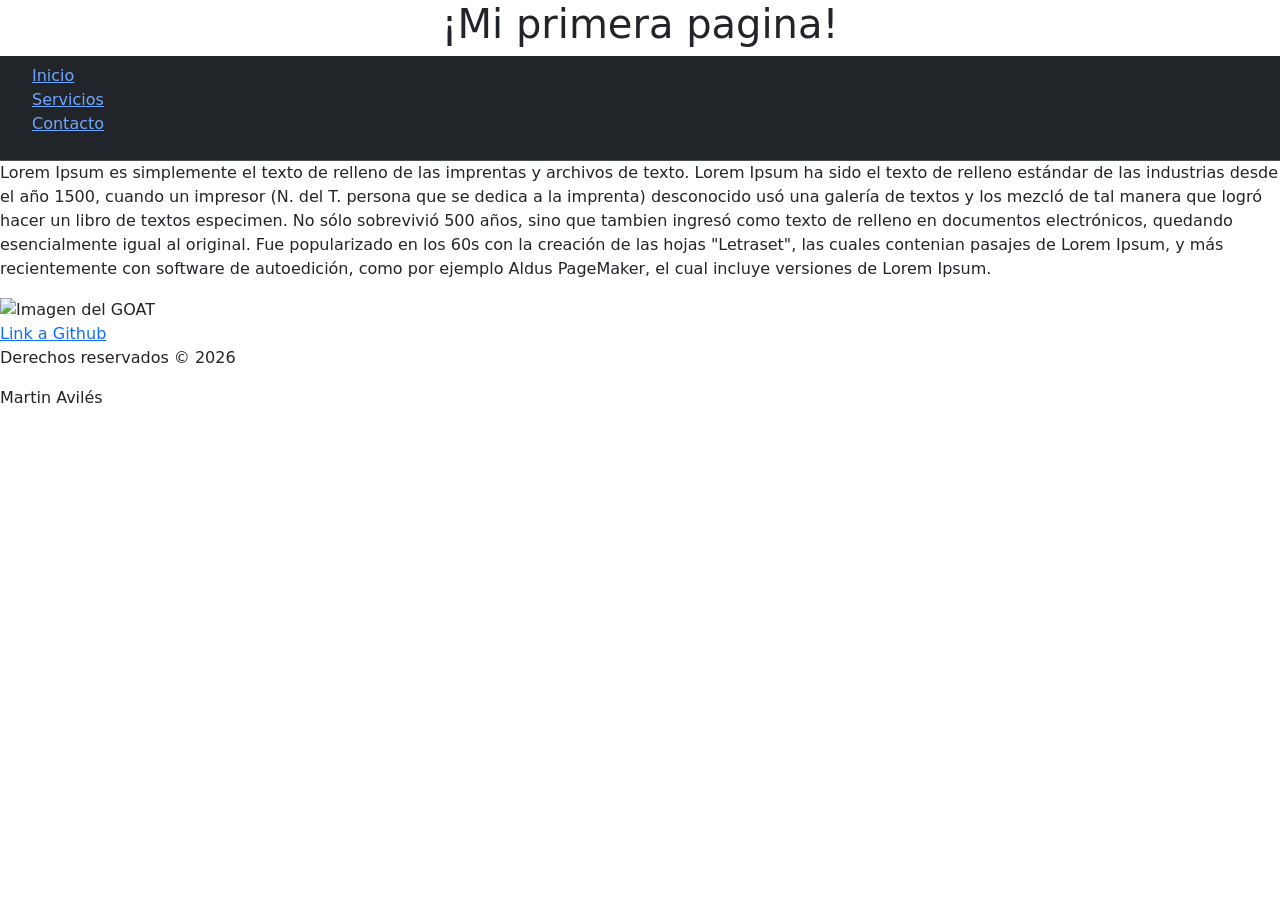
==== Evaluaci-n_Formativa_Sitio_Web/html/acerca_de.html @ 3a4ed069 "bootstrap" ====
<!DOCTYPE html>
<html lang="en">
<head>
    <meta charset="UTF-8">
    <meta name="viewport" content="width=device-width, initial-scale=1.0">
    <link rel="icon" href="img/Universidad-de-los-Lagos.png"
    <title></title>
    <link rel="stylesheet" href="../css/style.css">
   <script src="https://cdn.jsdelivr.net/npm/bootstrap@5.3.8/dist/js/bootstrap.bundle.min.js" integrity="sha384-FKyoEForCGlyvwx9Hj09JcYn3nv7wiPVlz7YYwJrWVcXK/BmnVDxM+D2scQbITxI" crossorigin="anonymous"></script>
    <link href="https://cdn.jsdelivr.net/npm/bootstrap@5.3.8/dist/css/bootstrap.min.css" rel="stylesheet" integrity="sha384-sRIl4kxILFvY47J16cr9ZwB07vP4J8+LH7qKQnuqkuIAvNWLzeN8tE5YBujZqJLB" crossorigin="anonymous">
</head>
<body>
    <header >

        <h1>¡Mi primera pagina!</h1>
    </header>
     <nav class="navbar bg-dark border-bottom border-body" data-bs-theme="dark">
        <ul>

            
            <li><a href="../index.html">Inicio</a></li>
            
            <li><a href="servicios.html">Servicios</a></li>
            <li><a href="contacto.html">Contacto</a></li>
        </ul>
    </nav>
    <section>
        <article>
            <p>Lorem Ipsum es simplemente el texto de relleno de las imprentas y archivos de texto. Lorem Ipsum ha sido el texto de relleno estándar de las industrias desde el año 1500, cuando un impresor (N. del T. persona que se dedica a la imprenta) desconocido usó una galería de textos y los mezcló de tal manera que logró hacer un libro de textos especimen. No sólo sobrevivió 500 años, sino que tambien ingresó como texto de relleno en documentos electrónicos, quedando esencialmente igual al original. Fue popularizado en los 60s con la creación de las hojas "Letraset", las cuales contenian pasajes de Lorem Ipsum, y más recientemente con software de autoedición, como por ejemplo Aldus PageMaker, el cual incluye versiones de Lorem Ipsum.</p>
            <img src="https://hips.hearstapps.com/hmg-prod/images/cristiano-ronaldo-of-portugal-looks-dejected-following-news-photo-1624346993.jpg?crop=1.00xw:0.649xh;0,0.0303xh&resize=640:*" width="300" height="500" alt="Imagen del GOAT">
        </article>
        <article>
            <a href="https://github.com/marto9690">Link a Github</a>
        </article>      
    </section>
    <footer>
        <p>Derechos reservados &copy; 2026</p>
        <p>Martin Avilés</p>
    </footer>
---- Evaluaci-n_Formativa_Sitio_Web/css/style.css ----
body {
   background-color: #75eb75;
}
header {
   text-align: center;
}
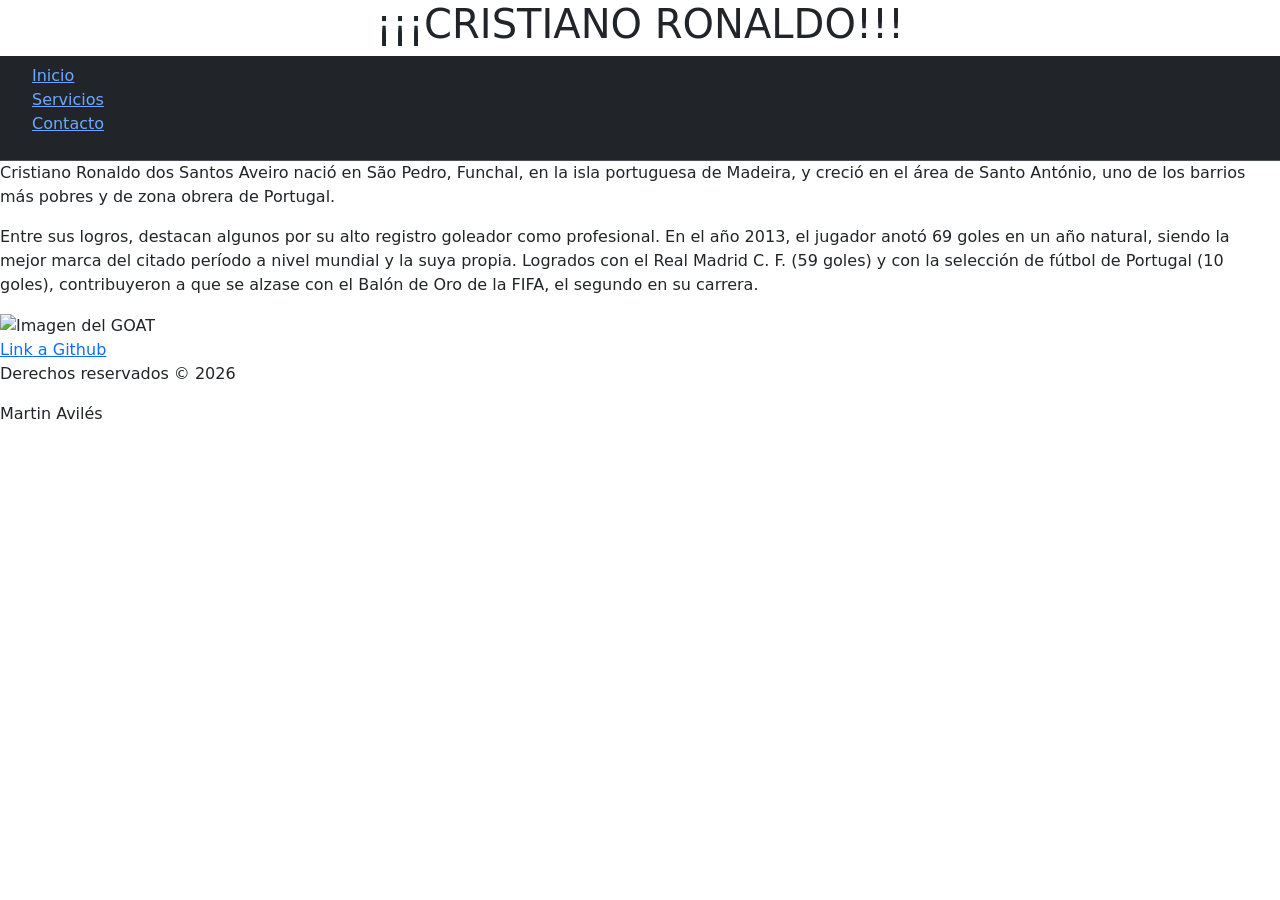
==== commit c7fc7e29: "mejoras" ====
--- a/Evaluaci-n_Formativa_Sitio_Web/html/acerca_de.html
+++ b/Evaluaci-n_Formativa_Sitio_Web/html/acerca_de.html
@@ -3,7 +3,7 @@
 <head>
     <meta charset="UTF-8">
     <meta name="viewport" content="width=device-width, initial-scale=1.0">
-    <link rel="icon" href="img/Universidad-de-los-Lagos.png"
+    <link rel="icon" href="../img/Universidad-de-los-Lagos.png" type="image/x-icon">
     <title></title>
     <link rel="stylesheet" href="../css/style.css">
    <script src="https://cdn.jsdelivr.net/npm/bootstrap@5.3.8/dist/js/bootstrap.bundle.min.js" integrity="sha384-FKyoEForCGlyvwx9Hj09JcYn3nv7wiPVlz7YYwJrWVcXK/BmnVDxM+D2scQbITxI" crossorigin="anonymous"></script>
@@ -12,7 +12,7 @@
 <body>
     <header >
 
-        <h1>¡Mi primera pagina!</h1>
+        <h1>¡¡¡CRISTIANO RONALDO!!!</h1>
     </header>
      <nav class="navbar bg-dark border-bottom border-body" data-bs-theme="dark">
         <ul>
@@ -26,7 +26,8 @@
     </nav>
     <section>
         <article>
-            <p>Lorem Ipsum es simplemente el texto de relleno de las imprentas y archivos de texto. Lorem Ipsum ha sido el texto de relleno estándar de las industrias desde el año 1500, cuando un impresor (N. del T. persona que se dedica a la imprenta) desconocido usó una galería de textos y los mezcló de tal manera que logró hacer un libro de textos especimen. No sólo sobrevivió 500 años, sino que tambien ingresó como texto de relleno en documentos electrónicos, quedando esencialmente igual al original. Fue popularizado en los 60s con la creación de las hojas "Letraset", las cuales contenian pasajes de Lorem Ipsum, y más recientemente con software de autoedición, como por ejemplo Aldus PageMaker, el cual incluye versiones de Lorem Ipsum.</p>
+            <p>Cristiano Ronaldo dos Santos Aveiro nació en São Pedro, Funchal, en la isla portuguesa de Madeira, y creció en el área de Santo António, uno de los barrios más pobres y de zona obrera de Portugal.</p>
+            <p>Entre sus logros, destacan algunos por su alto registro goleador como profesional. En el año 2013, el jugador anotó 69 goles en un año natural, siendo la mejor marca del citado período a nivel mundial y la suya propia. Logrados con el Real Madrid C. F. (59 goles) y con la selección de fútbol de Portugal (10 goles), contribuyeron a que se alzase con el Balón de Oro de la FIFA, el segundo en su carrera.</p>
             <img src="https://hips.hearstapps.com/hmg-prod/images/cristiano-ronaldo-of-portugal-looks-dejected-following-news-photo-1624346993.jpg?crop=1.00xw:0.649xh;0,0.0303xh&resize=640:*" width="300" height="500" alt="Imagen del GOAT">
         </article>
         <article>
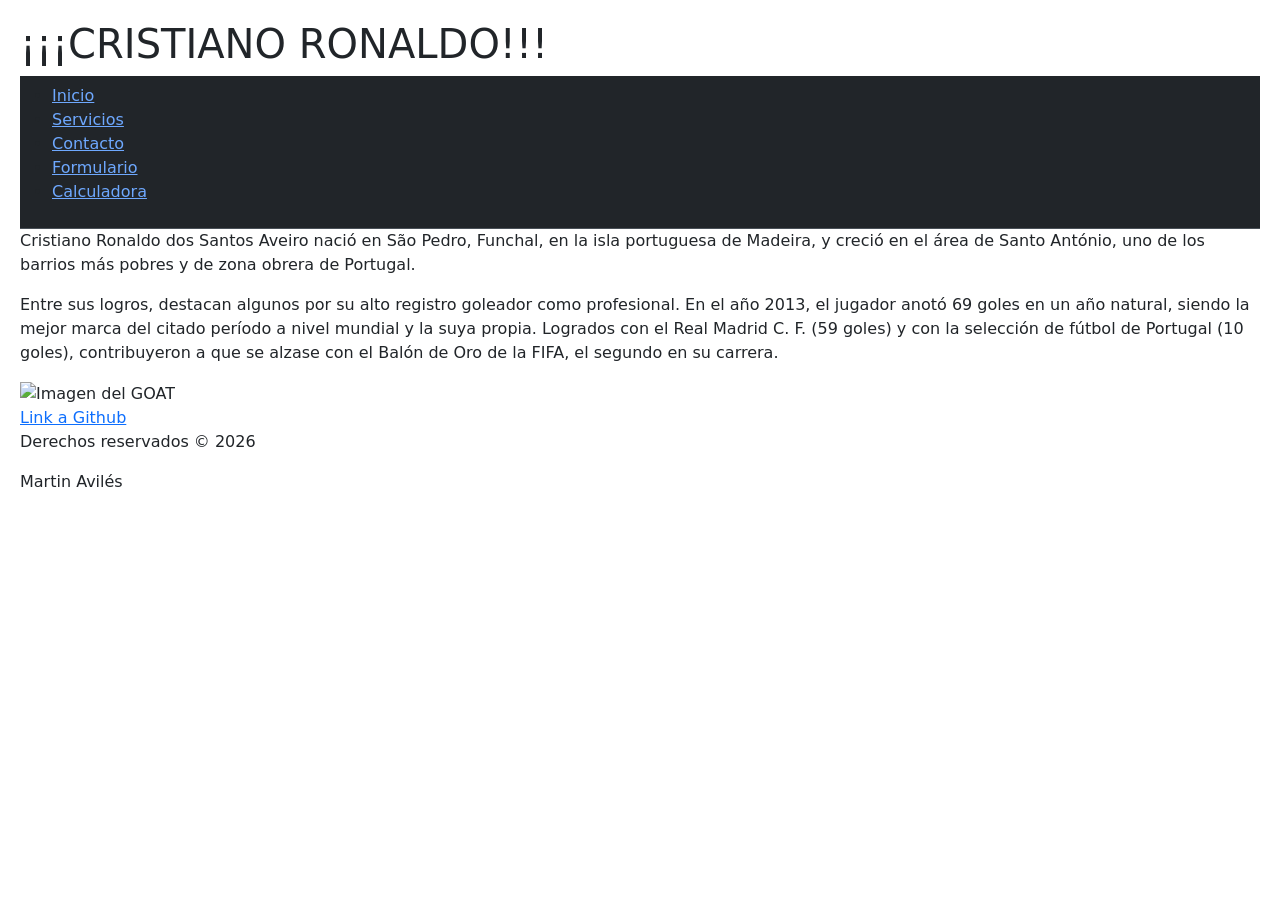
==== commit 3254eefa: "formulario y calculadora para acceder en cada pagina" ====
--- a/Evaluaci-n_Formativa_Sitio_Web/html/acerca_de.html
+++ b/Evaluaci-n_Formativa_Sitio_Web/html/acerca_de.html
@@ -22,6 +22,8 @@
             
             <li><a href="servicios.html">Servicios</a></li>
             <li><a href="contacto.html">Contacto</a></li>
+            <li><a href="formulario.html">Formulario</a></li>
+            <li><a href="calculadora.html">Calculadora</a></li>
         </ul>
     </nav>
     <section>
--- a/Evaluaci-n_Formativa_Sitio_Web/css/style.css
+++ b/Evaluaci-n_Formativa_Sitio_Web/css/style.css
@@ -1,6 +1,437 @@
+/* =====================================
+   CONFIGURACIÓN GENERAL
+===================================== */
+
+* {
+    box-sizing: border-box;
+}
+
 body {
-   background-color: #75eb75;
-}
-header {
-   text-align: center;
+    margin: 0;
+    padding: 20px;
+    background-color: #f4f6f8;
+    font-family: Arial, Helvetica, sans-serif;
+    color: #172b4d;
+}
+
+
+/* =====================================
+   CONTENEDOR
+===================================== */
+
+.contenedor {
+    width: 100%;
+    max-width: 850px;
+    margin: 0 auto;
+}
+
+
+/* =====================================
+   ENCABEZADO
+===================================== */
+
+.encabezado {
+    background: linear-gradient(100deg, #155493, #0874c9);
+    color: white;
+    padding: 18px 30px;
+    border-radius: 8px 8px 0 0;
+}
+
+.encabezado h1 {
+    margin: 0;
+    font-size: 27px;
+    font-weight: bold;
+}
+
+.encabezado p {
+    margin: 5px 0 0;
+    font-size: 15px;
+}
+
+
+/* =====================================
+   BANNER
+===================================== */
+
+.banner {
+    height: 125px;
+    margin-top: 10px;
+
+    background-image:
+        linear-gradient(
+            rgba(0, 0, 0, 0.15),
+            rgba(0, 0, 0, 0.15)
+        ),
+        url("../img/banner.jpg");
+
+    background-size: cover;
+    background-position: center;
+
+    border-radius: 7px;
+
+    display: flex;
+    justify-content: flex-end;
+    align-items: center;
+
+    padding-right: 15px;
+}
+
+
+/*
+   Si todavía no tienes banner.jpg,
+   el formulario seguirá funcionando.
+*/
+
+.mensaje-banner {
+    background: rgba(8, 37, 75, 0.92);
+    color: white;
+
+    padding: 18px 25px;
+
+    border-radius: 6px;
+
+    text-align: center;
+
+    font-size: 20px;
+    font-weight: bold;
+
+    line-height: 1.3;
+}
+
+
+/* =====================================
+   FORMULARIO
+===================================== */
+
+.formulario {
+    background-color: white;
+
+    padding: 10px 12px 15px;
+
+    border-radius: 0 0 8px 8px;
+
+    box-shadow:
+        0 3px 12px rgba(0, 0, 0, 0.12);
+}
+
+
+/* =====================================
+   SECCIONES
+===================================== */
+
+.seccion {
+    border: 1px solid #d9dee4;
+
+    border-radius: 7px;
+
+    padding: 10px 14px 12px;
+
+    margin-bottom: 8px;
+
+    background-color: #fff;
+}
+
+
+/* =====================================
+   TÍTULOS DE SECCIÓN
+===================================== */
+
+.seccion h2 {
+    margin: 0 0 8px;
+
+    font-size: 16px;
+
+    color: #123b68;
+
+    font-weight: bold;
+}
+
+.seccion h2 small {
+    font-size: 12px;
+    font-weight: normal;
+}
+
+
+/* =====================================
+   FILAS
+===================================== */
+
+.fila {
+    display: grid;
+
+    grid-template-columns: 1fr 1fr;
+
+    gap: 12px;
+
+    margin-bottom: 8px;
+}
+
+
+/* =====================================
+   CAMPOS
+===================================== */
+
+.campo {
+    display: flex;
+    flex-direction: column;
+}
+
+.campo > label {
+    color: #1d1d1d;
+
+    font-size: 13px;
+
+    font-weight: bold;
+
+    margin-bottom: 3px;
+}
+
+.campo label span {
+    color: #d62828;
+}
+
+
+/* =====================================
+   INPUTS
+===================================== */
+
+input[type="text"],
+input[type="email"],
+input[type="tel"],
+input[type="date"],
+select,
+textarea {
+    width: 100%;
+
+    border: 1px solid #cbd3da;
+
+    border-radius: 5px;
+
+    padding: 7px 10px;
+
+    font-size: 13px;
+
+    color: #303943;
+
+    background-color: #fff;
+
+    transition: 0.2s;
+}
+
+
+/* =====================================
+   FOCUS
+===================================== */
+
+input:focus,
+select:focus,
+textarea:focus {
+    outline: none;
+
+    border-color: #1976d2;
+
+    box-shadow:
+        0 0 0 2px rgba(25, 118, 210, 0.12);
+}
+
+
+/* =====================================
+   PLACEHOLDER
+===================================== */
+
+input::placeholder,
+textarea::placeholder {
+    color: #8a939c;
+}
+
+
+/* =====================================
+   RADIO BUTTONS
+===================================== */
+
+.opciones {
+    display: flex;
+    flex-direction: column;
+
+    gap: 3px;
+}
+
+.opciones label {
+    font-size: 13px;
+
+    font-weight: normal;
+
+    color: #222;
+}
+
+input[type="radio"] {
+    accent-color: #126bc0;
+
+    margin-right: 6px;
+}
+
+
+/* =====================================
+   CHECKBOXES
+===================================== */
+
+.intereses {
+    display: grid;
+
+    grid-template-columns: 1fr 1fr;
+
+    row-gap: 5px;
+}
+
+.intereses label {
+    font-size: 13px;
+
+    color: #222;
+}
+
+input[type="checkbox"] {
+    accent-color: #126bc0;
+
+    margin-right: 6px;
+}
+
+
+/* =====================================
+   TEXTAREA
+===================================== */
+
+textarea {
+    resize: vertical;
+
+    min-height: 80px;
+}
+
+
+/* =====================================
+   ARCHIVO
+===================================== */
+
+.archivo {
+    display: flex;
+
+    align-items: center;
+
+    gap: 15px;
+}
+
+input[type="file"] {
+    font-size: 12px;
+
+    border: 1px solid #d1d5da;
+
+    border-radius: 5px;
+
+    padding: 6px;
+
+    background: #f8f9fa;
+}
+
+.archivo p {
+    margin: 0;
+
+    font-size: 11px;
+
+    color: #555;
+}
+
+
+/* =====================================
+   BOTONES
+===================================== */
+
+.botones {
+    display: flex;
+
+    justify-content: center;
+
+    gap: 10px;
+
+    margin-top: 12px;
+}
+
+.botones button {
+    border: none;
+
+    padding: 9px 30px;
+
+    border-radius: 5px;
+
+    font-size: 13px;
+
+    font-weight: bold;
+
+    color: white;
+
+    cursor: pointer;
+
+    transition: 0.2s;
+}
+
+
+/* BOTÓN ENVIAR */
+
+.btn-enviar {
+    background-color: #0876d1;
+}
+
+.btn-enviar:hover {
+    background-color: #075da5;
+}
+
+
+/* BOTÓN LIMPIAR */
+
+.btn-limpiar {
+    background-color: #687684;
+}
+
+.btn-limpiar:hover {
+    background-color: #4f5b65;
+}
+
+
+/* =====================================
+   RESPONSIVE
+===================================== */
+
+@media (max-width: 700px) {
+
+    body {
+        padding: 10px;
+    }
+
+    .fila {
+        grid-template-columns: 1fr;
+    }
+
+    .intereses {
+        grid-template-columns: 1fr;
+    }
+
+    .archivo {
+        flex-direction: column;
+
+        align-items: flex-start;
+    }
+
+    .encabezado h1 {
+        font-size: 22px;
+    }
+
+    .mensaje-banner {
+        font-size: 16px;
+    }
+
+    .botones {
+        flex-direction: column;
+    }
+
+    .botones button {
+        width: 100%;
+    }
 }
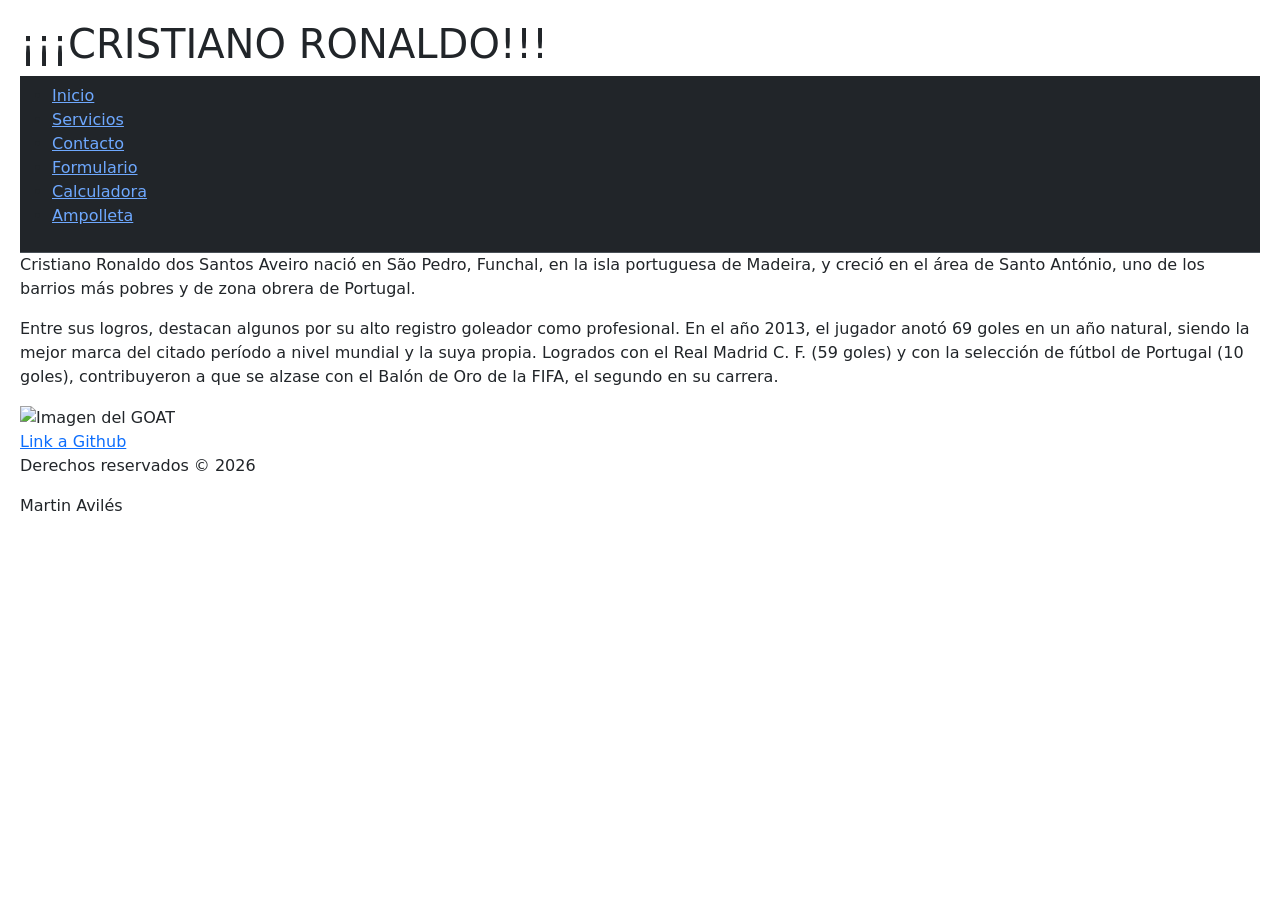
==== commit 76935f22: "ampolleta" ====
--- a/Evaluaci-n_Formativa_Sitio_Web/html/acerca_de.html
+++ b/Evaluaci-n_Formativa_Sitio_Web/html/acerca_de.html
@@ -24,6 +24,7 @@
             <li><a href="contacto.html">Contacto</a></li>
             <li><a href="formulario.html">Formulario</a></li>
             <li><a href="calculadora.html">Calculadora</a></li>
+            <li><a href="ejemploJS.html">Ampolleta</a></li>
         </ul>
     </nav>
     <section>
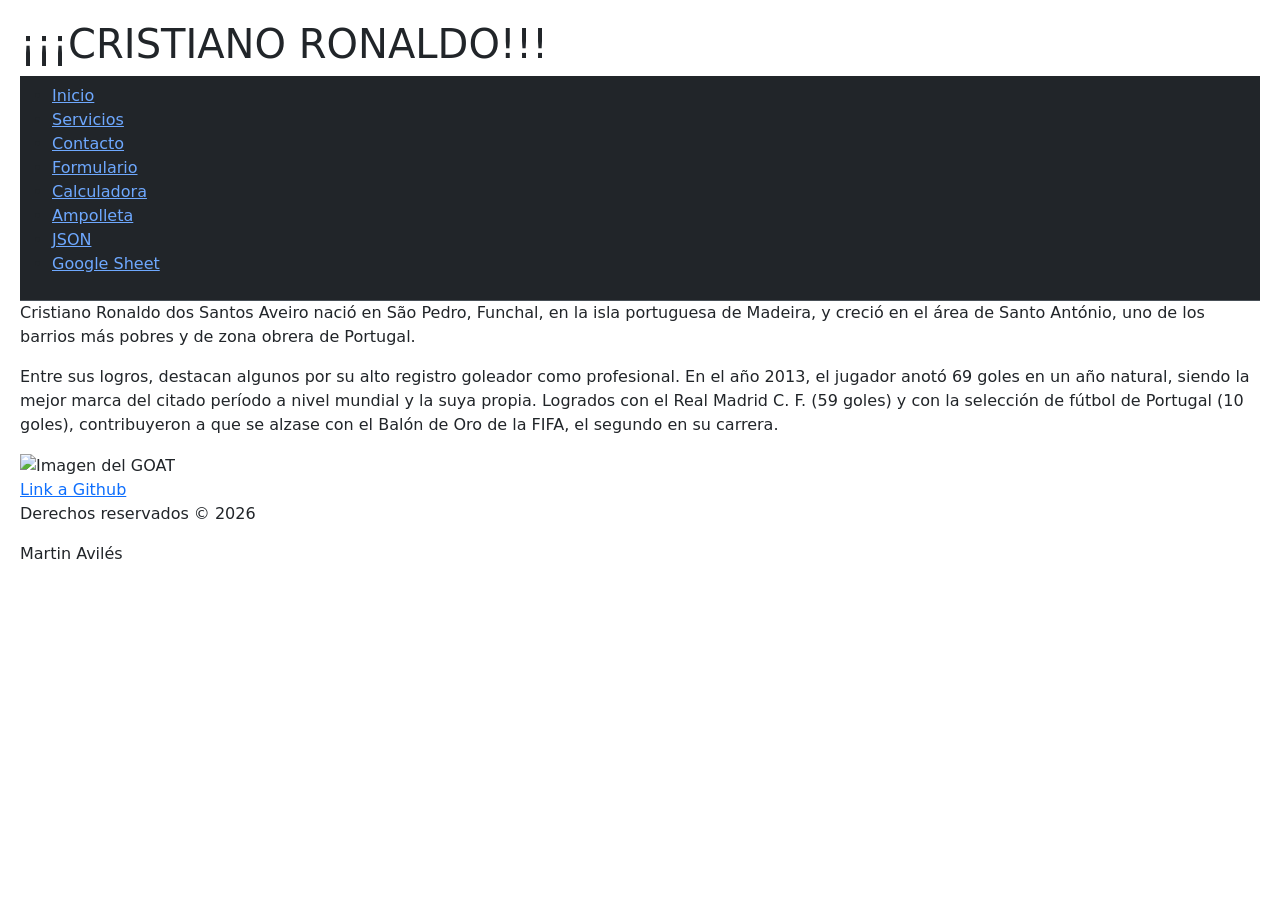
==== commit 67fc7d59: "adicion de google sheet y json" ====
--- a/Evaluaci-n_Formativa_Sitio_Web/html/acerca_de.html
+++ b/Evaluaci-n_Formativa_Sitio_Web/html/acerca_de.html
@@ -25,6 +25,8 @@
             <li><a href="formulario.html">Formulario</a></li>
             <li><a href="calculadora.html">Calculadora</a></li>
             <li><a href="ejemploJS.html">Ampolleta</a></li>
+             <li><a href="json.html">JSON</a></li>
+            <li><a href="googlesheet.html">Google Sheet</a></li>
         </ul>
     </nav>
     <section>
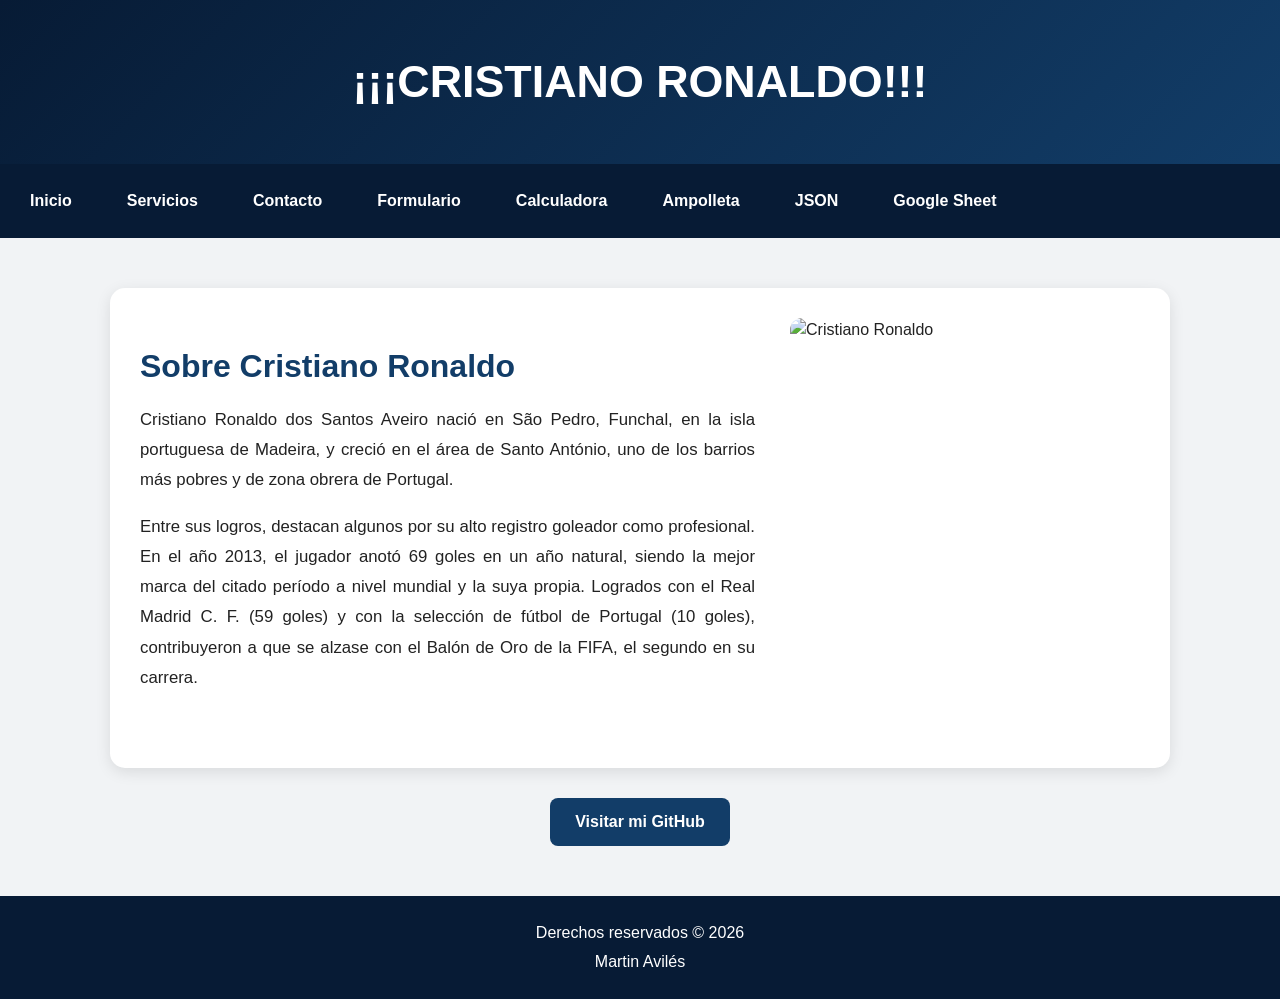
==== commit 771281e3: "cambios en la estetica de la pagina" ====
--- a/Evaluaci-n_Formativa_Sitio_Web/html/acerca_de.html
+++ b/Evaluaci-n_Formativa_Sitio_Web/html/acerca_de.html
@@ -1,45 +1,225 @@
 <!DOCTYPE html>
-<html lang="en">
+<html lang="es">
 <head>
     <meta charset="UTF-8">
     <meta name="viewport" content="width=device-width, initial-scale=1.0">
-    <link rel="icon" href="../img/Universidad-de-los-Lagos.png" type="image/x-icon">
-    <title></title>
+
+    <link rel="icon" href="../img/Universidad-de-los-Lagos.png" type="image/png">
+    <title>Acerca de | Cristiano Ronaldo</title>
+
     <link rel="stylesheet" href="../css/style.css">
-   <script src="https://cdn.jsdelivr.net/npm/bootstrap@5.3.8/dist/js/bootstrap.bundle.min.js" integrity="sha384-FKyoEForCGlyvwx9Hj09JcYn3nv7wiPVlz7YYwJrWVcXK/BmnVDxM+D2scQbITxI" crossorigin="anonymous"></script>
-    <link href="https://cdn.jsdelivr.net/npm/bootstrap@5.3.8/dist/css/bootstrap.min.css" rel="stylesheet" integrity="sha384-sRIl4kxILFvY47J16cr9ZwB07vP4J8+LH7qKQnuqkuIAvNWLzeN8tE5YBujZqJLB" crossorigin="anonymous">
+
+    <link href="https://cdn.jsdelivr.net/npm/bootstrap@5.3.8/dist/css/bootstrap.min.css"
+          rel="stylesheet"
+          integrity="sha384-sRIl4kxILFvY47J16cr9ZwB07vP4J8+LH7qKQnuqkuIAvNWLzeN8tE5YBujZqJLB"
+          crossorigin="anonymous">
+
+    <style>
+        body {
+            margin: 0;
+            background-color: #f1f3f5;
+            font-family: Arial, sans-serif;
+            color: #222;
+        }
+
+        header {
+            background: linear-gradient(135deg, #071b35, #123d68);
+            color: white;
+            text-align: center;
+            padding: 55px 20px;
+        }
+
+        header h1 {
+            font-size: 2.8rem;
+            font-weight: bold;
+            margin: 0;
+        }
+
+        nav {
+            background-color: #071b35 !important;
+            padding: 15px !important;
+        }
+
+        nav ul {
+            display: flex;
+            justify-content: center;
+            align-items: center;
+            flex-wrap: wrap;
+            gap: 25px;
+            list-style: none;
+            margin: 0;
+            padding: 0;
+        }
+
+        nav ul li a {
+            color: white;
+            text-decoration: none;
+            font-weight: bold;
+            transition: 0.3s;
+        }
+
+        nav ul li a:hover {
+            color: #e5b642;
+        }
+
+        section {
+            max-width: 1100px;
+            margin: 50px auto;
+            padding: 0 20px;
+        }
+
+        .tarjeta {
+            display: flex;
+            align-items: center;
+            gap: 35px;
+            background-color: white;
+            padding: 30px;
+            border-radius: 15px;
+            box-shadow: 0 4px 15px rgba(0, 0, 0, 0.1);
+        }
+
+        .informacion {
+            flex: 1;
+        }
+
+        .informacion h2 {
+            color: #123d68;
+            font-weight: bold;
+            margin-bottom: 20px;
+        }
+
+        .informacion p {
+            font-size: 1.05rem;
+            line-height: 1.8;
+            text-align: justify;
+        }
+
+        .imagen-ronaldo {
+            width: 350px;
+            max-width: 100%;
+            height: 420px;
+            object-fit: cover;
+            border-radius: 12px;
+        }
+
+        .github {
+            text-align: center;
+            margin-top: 30px;
+        }
+
+        .github a {
+            display: inline-block;
+            background-color: #123d68;
+            color: white;
+            text-decoration: none;
+            padding: 12px 25px;
+            border-radius: 8px;
+            font-weight: bold;
+            transition: 0.3s;
+        }
+
+        .github a:hover {
+            background-color: #e5b642;
+            color: #071b35;
+        }
+
+        footer {
+            background-color: #071b35;
+            color: white;
+            text-align: center;
+            padding: 20px;
+            margin-top: 50px;
+        }
+
+        footer p {
+            margin: 5px;
+        }
+
+        @media (max-width: 768px) {
+            header h1 {
+                font-size: 2rem;
+            }
+
+            .tarjeta {
+                flex-direction: column;
+                text-align: center;
+            }
+
+            .imagen-ronaldo {
+                width: 100%;
+                height: auto;
+            }
+
+            .informacion p {
+                text-align: left;
+            }
+        }
+    </style>
 </head>
+
 <body>
-    <header >
-
+
+    <header>
         <h1>¡¡¡CRISTIANO RONALDO!!!</h1>
     </header>
-     <nav class="navbar bg-dark border-bottom border-body" data-bs-theme="dark">
+
+    <nav class="navbar navbar-expand-lg navbar-dark">
         <ul>
-
-            
             <li><a href="../index.html">Inicio</a></li>
-            
             <li><a href="servicios.html">Servicios</a></li>
             <li><a href="contacto.html">Contacto</a></li>
             <li><a href="formulario.html">Formulario</a></li>
             <li><a href="calculadora.html">Calculadora</a></li>
             <li><a href="ejemploJS.html">Ampolleta</a></li>
-             <li><a href="json.html">JSON</a></li>
+            <li><a href="json.html">JSON</a></li>
             <li><a href="googlesheet.html">Google Sheet</a></li>
         </ul>
     </nav>
+
     <section>
-        <article>
-            <p>Cristiano Ronaldo dos Santos Aveiro nació en São Pedro, Funchal, en la isla portuguesa de Madeira, y creció en el área de Santo António, uno de los barrios más pobres y de zona obrera de Portugal.</p>
-            <p>Entre sus logros, destacan algunos por su alto registro goleador como profesional. En el año 2013, el jugador anotó 69 goles en un año natural, siendo la mejor marca del citado período a nivel mundial y la suya propia. Logrados con el Real Madrid C. F. (59 goles) y con la selección de fútbol de Portugal (10 goles), contribuyeron a que se alzase con el Balón de Oro de la FIFA, el segundo en su carrera.</p>
-            <img src="https://hips.hearstapps.com/hmg-prod/images/cristiano-ronaldo-of-portugal-looks-dejected-following-news-photo-1624346993.jpg?crop=1.00xw:0.649xh;0,0.0303xh&resize=640:*" width="300" height="500" alt="Imagen del GOAT">
-        </article>
-        <article>
-            <a href="https://github.com/marto9690">Link a Github</a>
-        </article>      
+        <div class="tarjeta">
+
+            <div class="informacion">
+                <h2>Sobre Cristiano Ronaldo</h2>
+
+                <p>
+                    Cristiano Ronaldo dos Santos Aveiro nació en São Pedro,
+                    Funchal, en la isla portuguesa de Madeira, y creció en el
+                    área de Santo António, uno de los barrios más pobres y de
+                    zona obrera de Portugal.
+                </p>
+
+                <p>
+                    Entre sus logros, destacan algunos por su alto registro
+                    goleador como profesional. En el año 2013, el jugador
+                    anotó 69 goles en un año natural, siendo la mejor marca
+                    del citado período a nivel mundial y la suya propia.
+                    Logrados con el Real Madrid C. F. (59 goles) y con la
+                    selección de fútbol de Portugal (10 goles), contribuyeron
+                    a que se alzase con el Balón de Oro de la FIFA, el segundo
+                    en su carrera.
+                </p>
+            </div>
+
+            <img
+                src="https://hips.hearstapps.com/hmg-prod/images/cristiano-ronaldo-of-portugal-looks-dejected-following-news-photo-1624346993.jpg?crop=1.00xw:0.649xh;0,0.0303xh&resize=640:*"
+                class="imagen-ronaldo"
+                alt="Cristiano Ronaldo">
+        </div>
+
+        <div class="github">
+            <a href="https://github.com/marto9690" target="_blank">
+                Visitar mi GitHub
+            </a>
+        </div>
     </section>
+
     <footer>
         <p>Derechos reservados &copy; 2026</p>
         <p>Martin Avilés</p>
-    </footer>+    </footer>
+
+    <script src="https://cdn.jsdelivr.net/npm/bootstrap@5.3.8/dist/js/bootstrap.bundle.min.js"></script>
+
+</body>
+</html>
--- a/Evaluaci-n_Formativa_Sitio_Web/css/style.css
+++ b/Evaluaci-n_Formativa_Sitio_Web/css/style.css
@@ -1,437 +1,35 @@
-/* =====================================
-   CONFIGURACIÓN GENERAL
-===================================== */
-
-* {
-    box-sizing: border-box;
+nav {
+    background-color: #071b35;
+    padding: 12px;
 }
 
-body {
+nav ul {
+    display: flex;
+    justify-content: center;
+    align-items: center;
+    flex-wrap: wrap;
+    list-style: none;
     margin: 0;
-    padding: 20px;
-    background-color: #f4f6f8;
-    font-family: Arial, Helvetica, sans-serif;
-    color: #172b4d;
+    padding: 0;
+    gap: 10px;
 }
 
-
-/* =====================================
-   CONTENEDOR
-===================================== */
-
-.contenedor {
-    width: 100%;
-    max-width: 850px;
-    margin: 0 auto;
+nav ul li a {
+    color: white;
+    text-decoration: none;
+    padding: 10px 15px;
+    display: block;
+    transition: 0.3s;
 }
 
-
-/* =====================================
-   ENCABEZADO
-===================================== */
-
-.encabezado {
-    background: linear-gradient(100deg, #155493, #0874c9);
-    color: white;
-    padding: 18px 30px;
-    border-radius: 8px 8px 0 0;
+nav ul li a:hover {
+    background-color: #e5b642;
+    color: #071b35;
+    border-radius: 5px;
 }
-
-.encabezado h1 {
-    margin: 0;
-    font-size: 27px;
-    font-weight: bold;
-}
-
-.encabezado p {
-    margin: 5px 0 0;
-    font-size: 15px;
-}
-
-
-/* =====================================
-   BANNER
-===================================== */
-
-.banner {
-    height: 125px;
-    margin-top: 10px;
-
-    background-image:
-        linear-gradient(
-            rgba(0, 0, 0, 0.15),
-            rgba(0, 0, 0, 0.15)
-        ),
-        url("../img/banner.jpg");
-
-    background-size: cover;
-    background-position: center;
-
-    border-radius: 7px;
-
-    display: flex;
-    justify-content: flex-end;
-    align-items: center;
-
-    padding-right: 15px;
-}
-
-
-/*
-   Si todavía no tienes banner.jpg,
-   el formulario seguirá funcionando.
-*/
-
-.mensaje-banner {
-    background: rgba(8, 37, 75, 0.92);
-    color: white;
-
-    padding: 18px 25px;
-
-    border-radius: 6px;
-
-    text-align: center;
-
-    font-size: 20px;
-    font-weight: bold;
-
-    line-height: 1.3;
-}
-
-
-/* =====================================
-   FORMULARIO
-===================================== */
-
-.formulario {
-    background-color: white;
-
-    padding: 10px 12px 15px;
-
-    border-radius: 0 0 8px 8px;
-
-    box-shadow:
-        0 3px 12px rgba(0, 0, 0, 0.12);
-}
-
-
-/* =====================================
-   SECCIONES
-===================================== */
-
-.seccion {
-    border: 1px solid #d9dee4;
-
-    border-radius: 7px;
-
-    padding: 10px 14px 12px;
-
-    margin-bottom: 8px;
-
-    background-color: #fff;
-}
-
-
-/* =====================================
-   TÍTULOS DE SECCIÓN
-===================================== */
-
-.seccion h2 {
-    margin: 0 0 8px;
-
-    font-size: 16px;
-
-    color: #123b68;
-
-    font-weight: bold;
-}
-
-.seccion h2 small {
-    font-size: 12px;
-    font-weight: normal;
-}
-
-
-/* =====================================
-   FILAS
-===================================== */
-
-.fila {
-    display: grid;
-
-    grid-template-columns: 1fr 1fr;
-
-    gap: 12px;
-
-    margin-bottom: 8px;
-}
-
-
-/* =====================================
-   CAMPOS
-===================================== */
-
-.campo {
-    display: flex;
-    flex-direction: column;
-}
-
-.campo > label {
-    color: #1d1d1d;
-
-    font-size: 13px;
-
-    font-weight: bold;
-
-    margin-bottom: 3px;
-}
-
-.campo label span {
-    color: #d62828;
-}
-
-
-/* =====================================
-   INPUTS
-===================================== */
-
-input[type="text"],
-input[type="email"],
-input[type="tel"],
-input[type="date"],
-select,
-textarea {
+.carousel-item img {
     width: 100%;
-
-    border: 1px solid #cbd3da;
-
-    border-radius: 5px;
-
-    padding: 7px 10px;
-
-    font-size: 13px;
-
-    color: #303943;
-
-    background-color: #fff;
-
-    transition: 0.2s;
-}
-
-
-/* =====================================
-   FOCUS
-===================================== */
-
-input:focus,
-select:focus,
-textarea:focus {
-    outline: none;
-
-    border-color: #1976d2;
-
-    box-shadow:
-        0 0 0 2px rgba(25, 118, 210, 0.12);
-}
-
-
-/* =====================================
-   PLACEHOLDER
-===================================== */
-
-input::placeholder,
-textarea::placeholder {
-    color: #8a939c;
-}
-
-
-/* =====================================
-   RADIO BUTTONS
-===================================== */
-
-.opciones {
-    display: flex;
-    flex-direction: column;
-
-    gap: 3px;
-}
-
-.opciones label {
-    font-size: 13px;
-
-    font-weight: normal;
-
-    color: #222;
-}
-
-input[type="radio"] {
-    accent-color: #126bc0;
-
-    margin-right: 6px;
-}
-
-
-/* =====================================
-   CHECKBOXES
-===================================== */
-
-.intereses {
-    display: grid;
-
-    grid-template-columns: 1fr 1fr;
-
-    row-gap: 5px;
-}
-
-.intereses label {
-    font-size: 13px;
-
-    color: #222;
-}
-
-input[type="checkbox"] {
-    accent-color: #126bc0;
-
-    margin-right: 6px;
-}
-
-
-/* =====================================
-   TEXTAREA
-===================================== */
-
-textarea {
-    resize: vertical;
-
-    min-height: 80px;
-}
-
-
-/* =====================================
-   ARCHIVO
-===================================== */
-
-.archivo {
-    display: flex;
-
-    align-items: center;
-
-    gap: 15px;
-}
-
-input[type="file"] {
-    font-size: 12px;
-
-    border: 1px solid #d1d5da;
-
-    border-radius: 5px;
-
-    padding: 6px;
-
-    background: #f8f9fa;
-}
-
-.archivo p {
-    margin: 0;
-
-    font-size: 11px;
-
-    color: #555;
-}
-
-
-/* =====================================
-   BOTONES
-===================================== */
-
-.botones {
-    display: flex;
-
-    justify-content: center;
-
-    gap: 10px;
-
-    margin-top: 12px;
-}
-
-.botones button {
-    border: none;
-
-    padding: 9px 30px;
-
-    border-radius: 5px;
-
-    font-size: 13px;
-
-    font-weight: bold;
-
-    color: white;
-
-    cursor: pointer;
-
-    transition: 0.2s;
-}
-
-
-/* BOTÓN ENVIAR */
-
-.btn-enviar {
-    background-color: #0876d1;
-}
-
-.btn-enviar:hover {
-    background-color: #075da5;
-}
-
-
-/* BOTÓN LIMPIAR */
-
-.btn-limpiar {
-    background-color: #687684;
-}
-
-.btn-limpiar:hover {
-    background-color: #4f5b65;
-}
-
-
-/* =====================================
-   RESPONSIVE
-===================================== */
-
-@media (max-width: 700px) {
-
-    body {
-        padding: 10px;
-    }
-
-    .fila {
-        grid-template-columns: 1fr;
-    }
-
-    .intereses {
-        grid-template-columns: 1fr;
-    }
-
-    .archivo {
-        flex-direction: column;
-
-        align-items: flex-start;
-    }
-
-    .encabezado h1 {
-        font-size: 22px;
-    }
-
-    .mensaje-banner {
-        font-size: 16px;
-    }
-
-    .botones {
-        flex-direction: column;
-    }
-
-    .botones button {
-        width: 100%;
-    }
+    height: 500px;
+    object-fit: cover;
+    object-position: center top;
 }
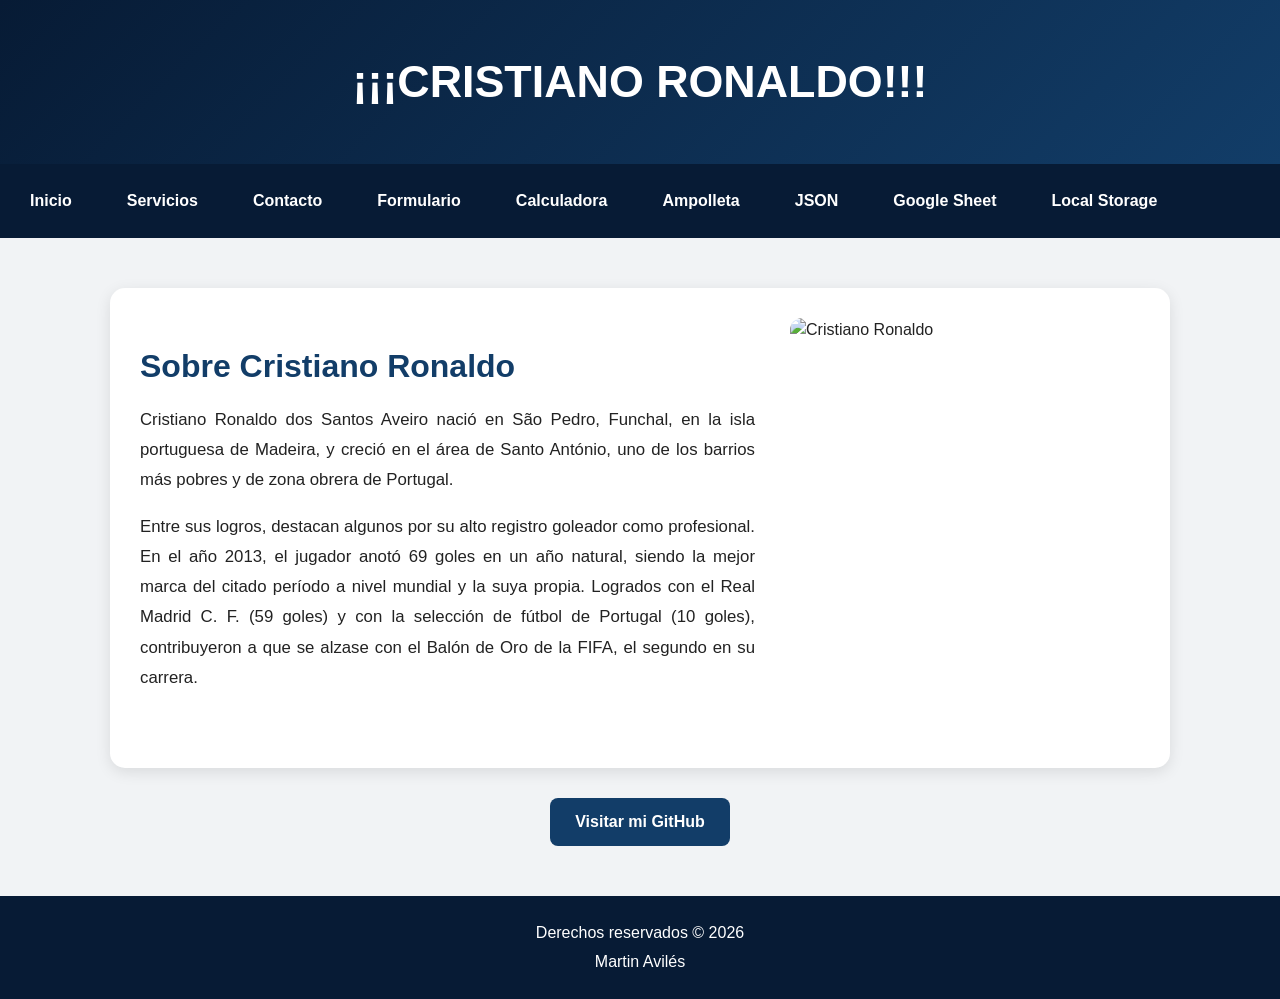
==== commit d42915dc: "local storage link" ====
--- a/Evaluaci-n_Formativa_Sitio_Web/html/acerca_de.html
+++ b/Evaluaci-n_Formativa_Sitio_Web/html/acerca_de.html
@@ -173,6 +173,7 @@
             <li><a href="ejemploJS.html">Ampolleta</a></li>
             <li><a href="json.html">JSON</a></li>
             <li><a href="googlesheet.html">Google Sheet</a></li>
+            <li><a href="html/localstorage.html">Local Storage</a></li>
         </ul>
     </nav>
 
